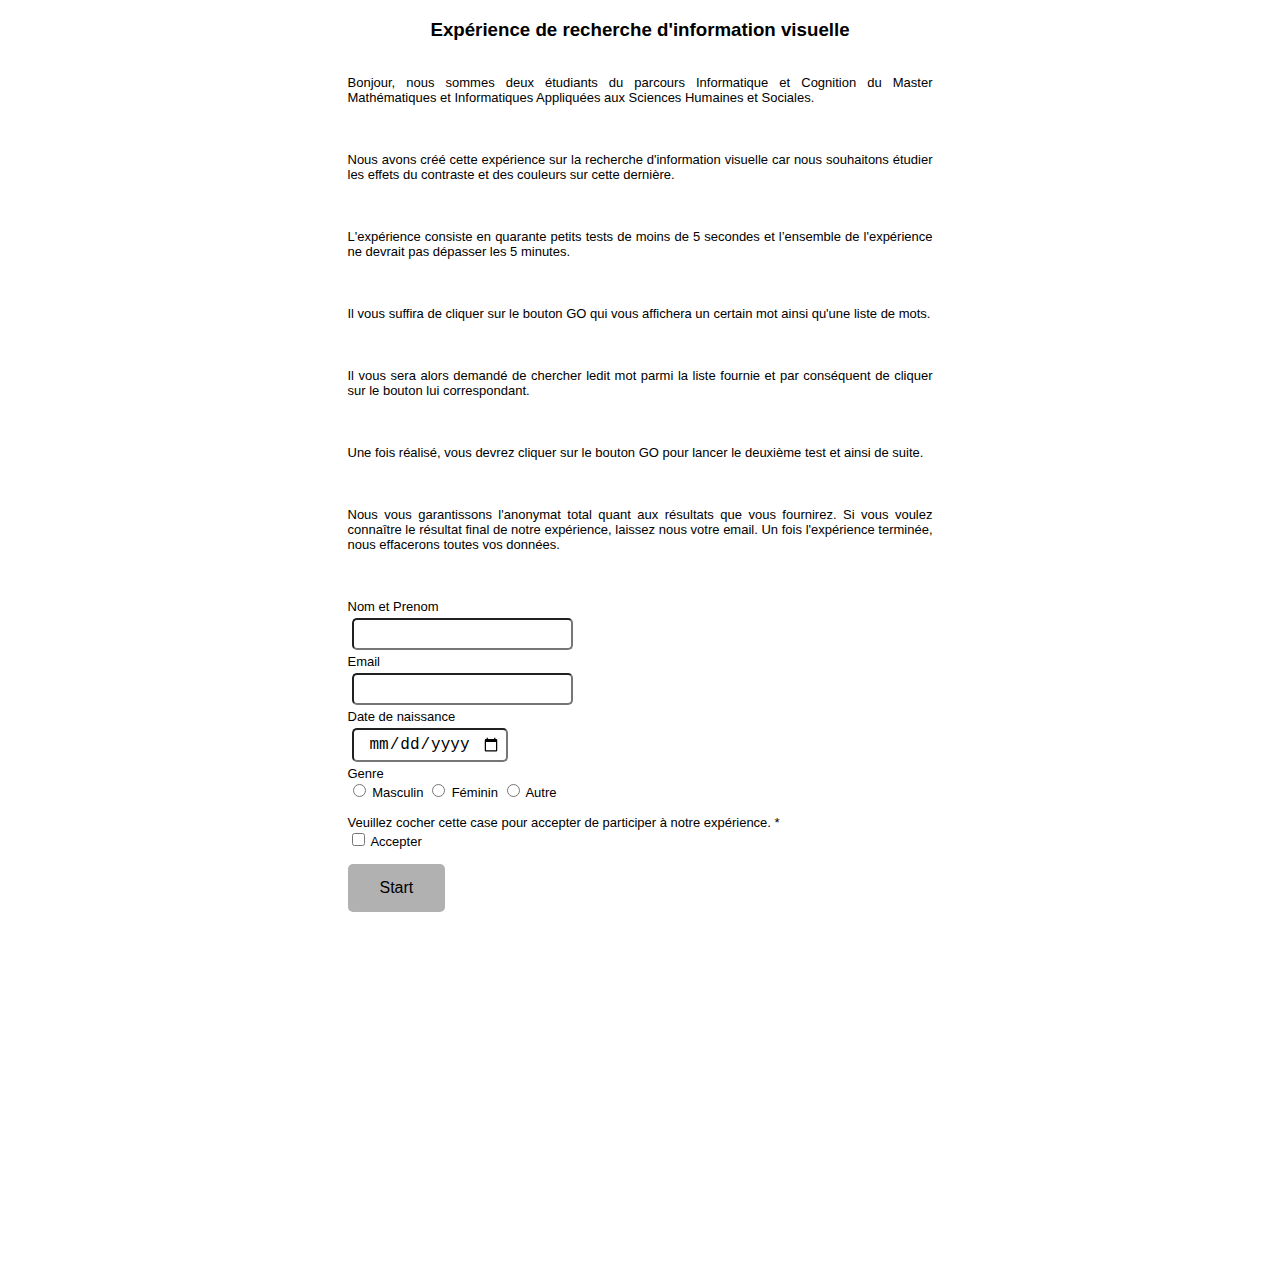
==== index.html @ cf717238 "Merge commit 'd3029a2c37e9aa61642c0e2bbcb9a31b16660d87' into HEAD" ====
<!DOCTYPE html>
<html>
  <head>
    <meta charset="utf-8" />
    <title>EXP</title>
    <link rel="stylesheet" href="style2.css" />
    <script src="exp.js"></script>
  </head>
  <body>
    <div class="intro" id="intro">
      <h3>Expérience de recherche d'information visuelle</h3>

      <p class="body">
        Bonjour, nous sommes deux étudiants du parcours Informatique et
        Cognition du Master Mathématiques et Informatiques Appliquées aux
        Sciences Humaines et Sociales.
      </p>

      <p class="body">
        Nous avons créé cette expérience sur la recherche d'information visuelle
        car nous souhaitons étudier les effets du contraste et des couleurs sur
        cette dernière.
      </p>

      <p class="body">
        L'expérience consiste en quarante petits tests de moins de 5 secondes et
        l’ensemble de l'expérience ne devrait pas dépasser les 5 minutes.
      </p>

      <p class="body">
        Il vous suffira de cliquer sur le bouton GO qui vous affichera un
        certain mot ainsi qu'une liste de mots.
      </p>

      <p class="body">
        Il vous sera alors demandé de chercher ledit mot parmi la liste fournie
        et par conséquent de cliquer sur le bouton lui correspondant.
      </p>

      <p class="body">
        Une fois réalisé, vous devrez cliquer sur le bouton GO pour lancer
        le deuxième test et ainsi de suite.
      </p>

      <p class="body">
        Nous vous garantissons l'anonymat total quant aux résultats que vous
        fournirez. Si vous voulez connaître le résultat final de notre
        expérience, laissez nous votre email. Un fois l'expérience terminée,
        nous effacerons toutes vos données.
      </p>
      <form id="form">
        <label for="nomPrenom" class="form-text-label">Nom et Prenom</label>
        <br />
        <input
          type="text"
          class="form"
          name="nomPrenom"
          access="false"
          id="nomPrenom"
        />
        <br />
        <label for="email" class="form-text-label">Email</label>
        <br />
        <input
          type="email"
          class="form"
          name="email"
          access="false"
          id="email"
        />
        <br />
        <label for="naiss" class="form-date-label">Date de naissance</label>
        <br />
        <input
          type="date"
          class="naiss"
          name="naiss"
          access="false"
          id="naiss"
        />
        <br />
        <label for="Sexe" class="form-radio-group-label">Genre</label>
        <br />
        <input
          name="Sexe"
          access="false"
          id="Sexe-0"
          value="masculin"
          type="radio"
        />
        <label for="Sexe-0">Masculin</label>
        <input
          name="Sexe"
          access="false"
          id="Sexe-1"
          value="feminin"
          type="radio"
        />
        <label for="Sexe-1">Féminin</label>
        <input
          name="Sexe"
          access="false"
          id="Sexe-2"
          value="autre"
          type="radio"
        />
        <label for="Sexe-2">Autre</label>
        <br />
        <br />
        <label for="checkbox" class="formbuilder-checkbox-group-label"
          >Veuillez cocher cette case pour accepter de participer à notre
          expérience. <span class="formbuilder-required">*</span></label
        >
        <br />
        <input
          name="checkbox"
          access="false"
          id="checkbox"
          aria-required="true"
          value="accept"
          type="checkbox"
        />
        <label for="checkbox">Accepter</label>
        <br />
        <br />
        <input
          class="start"
          onClick="clickListener()"
          type="button"
          value="Start"
        />
      </form>
    </div>

    <div class="content" id="content">
      <script>
        document.write(
          "<input class='counter' id='11' readonly='readonly' value ='0/40' />"
        );
      </script>
      <br />
      <input
        class="go_btn"
        onClick="clickListener()"
        type="button"
        id="12"
        value="Go"
      />
      <p id="texte1" visibility="hidden">Trouvez le mot:</p>
      <script>
        document.getElementById("texte1").textContent =
          "Cliquez sur le bouton GO pour démarrer l'expérience";
      </script>
      <h2 id="motATrouver"></h2>
      <script>
        for (let pas = 0; pas < 10; pas++) {
          document.write(
            "<input class ='" +
              tabrep[0] +
              "' onClick='clickListener()' type='button' id='" +
              pas +
              "' value='' />"
          );

          document.getElementById(pas).style.visibility = "hidden";
        }
      </script>
    </div>
  </body>
</html>
---- style2.css ----
body {
  background-color: white;
  max-width: 45em;
  text-align: center;
  margin: 15px;
  margin-left: auto;
  margin-right: auto;
  font-family: Verdana, Geneva, Tahoma, sans-serif;
}

form {
  font-size: 13px;
  color: #000;
  padding: 1rem 10px;
  background-color: white;
  max-width: 45em;
  text-align: justify;
  margin: 15px;
  margin-left: auto;
  margin-right: auto;
  font-family: Verdana, Geneva, Tahoma, sans-serif;
}

p {
  font-size: 13px;
  color: #000;
  padding: 1rem 10px;
  background-color: white;
  max-width: 45em;
  text-align: center;
  margin: 15px;
  margin-left: auto;
  margin-right: auto;
  font-family: Verdana, Geneva, Tahoma, sans-serif;
}
p.body {
  text-align: justify;
}

h2 {
  margin-bottom: 50px;
}
.bouton {
  border: none;
  color: black; /*#dd0;*/
  padding: 15px 32px;
  text-align: center;
  text-decoration: none;
  display: inline-block;
  font-size: 13px;
  width: 120px;
}

input.counter {
  border-radius: 5px;
  padding: 15px;
  margin: 4px;
  text-align: center;
  display: inline-block;
  font-size: 16px;
}

#nomPrenom, #email, #naiss {
  border-radius: 5px;
  padding: 5px;
  margin: 4px;
  text-align: center;
  display: inline-block;
  font-size: 16px;
}

.start {
  border-radius: 5px;
  background-color: #b1b1b1;
  border: none;
  color: #000;
  padding: 15px 32px;
  text-align: center;
  text-decoration: none;
  display: inline-block;
  font-size: 16px;
}

.content {
  max-width: 100%;
  margin: auto;
  padding-top: 100px;
  visibility: hidden;
}

.close {
  position: absolute;
  right: 32px;
  top: 32px;
  width: 32px;
  height: 32px;
  opacity: 0.3;
}
.close:hover {
  opacity: 1;
}
.close:before,
.close:after {
  position: absolute;
  left: 15px;
  content: " ";
  height: 33px;
  width: 2px;
  background-color: #333;
}
.close:before {
  transform: rotate(45deg);
}
.close:after {
  transform: rotate(-45deg);
}

.bt.gc-j {
  border: none;
  border-radius: 0.25rem;
  color: #777700; /*#dd0;*/
  background-color: #888888;
  padding: 1rem 10px;
  margin: 5px;
  text-align: center;
  text-decoration: none;
  display: inline-block;
  font-size: 13px;
  width: 120px;
}
.bt.gc-b {
  border: none;
  border-radius: 0.25rem;
  color: #0000ee; /*#dd0;*/
  background-color: #888888;
  padding: 1rem 10px;
  margin: 5px;
  text-align: center;
  text-decoration: none;
  display: inline-block;
  font-size: 13px;
  width: 120px;
}

.bt.gf-j {
  border: none;
  border-radius: 0.25rem;
  color: #777700; /*#dd0;*/
  background-color: #333333;
  padding: 1rem 10px;
  margin: 5px;
  text-align: center;
  text-decoration: none;
  display: inline-block;
  font-size: 13px;
  width: 120px;
}
.bt.gf-b {
  border: none;
  border-radius: 0.25rem;
  color: #0000ee; /*#dd0;*/
  background-color: #333333;
  padding: 1rem 10px;
  margin: 5px;
  text-align: center;
  text-decoration: none;
  display: inline-block;
  font-size: 13px;
  width: 120px;
}

.nb_etape {
  font-size: 13px;
  color: #000;
  padding: 1rem 10px;
  margin: 5px;
  background-color: white;
  max-width: 45em;
  text-align: center;
  margin: 15px;
  margin-left: auto;
  margin-right: auto;
  font-family: Verdana, Geneva, Tahoma, sans-serif;
}
.go_btn {
  border: none;
  border-radius: 0.25rem;
  color: white; /*#dd0;*/
  background-color: red;
  padding: 1rem 10px;
  margin: 5px;
  text-align: center;
  text-decoration: none;
  display: inline-block;
  font-size: 13px;
  width: 120px;
}
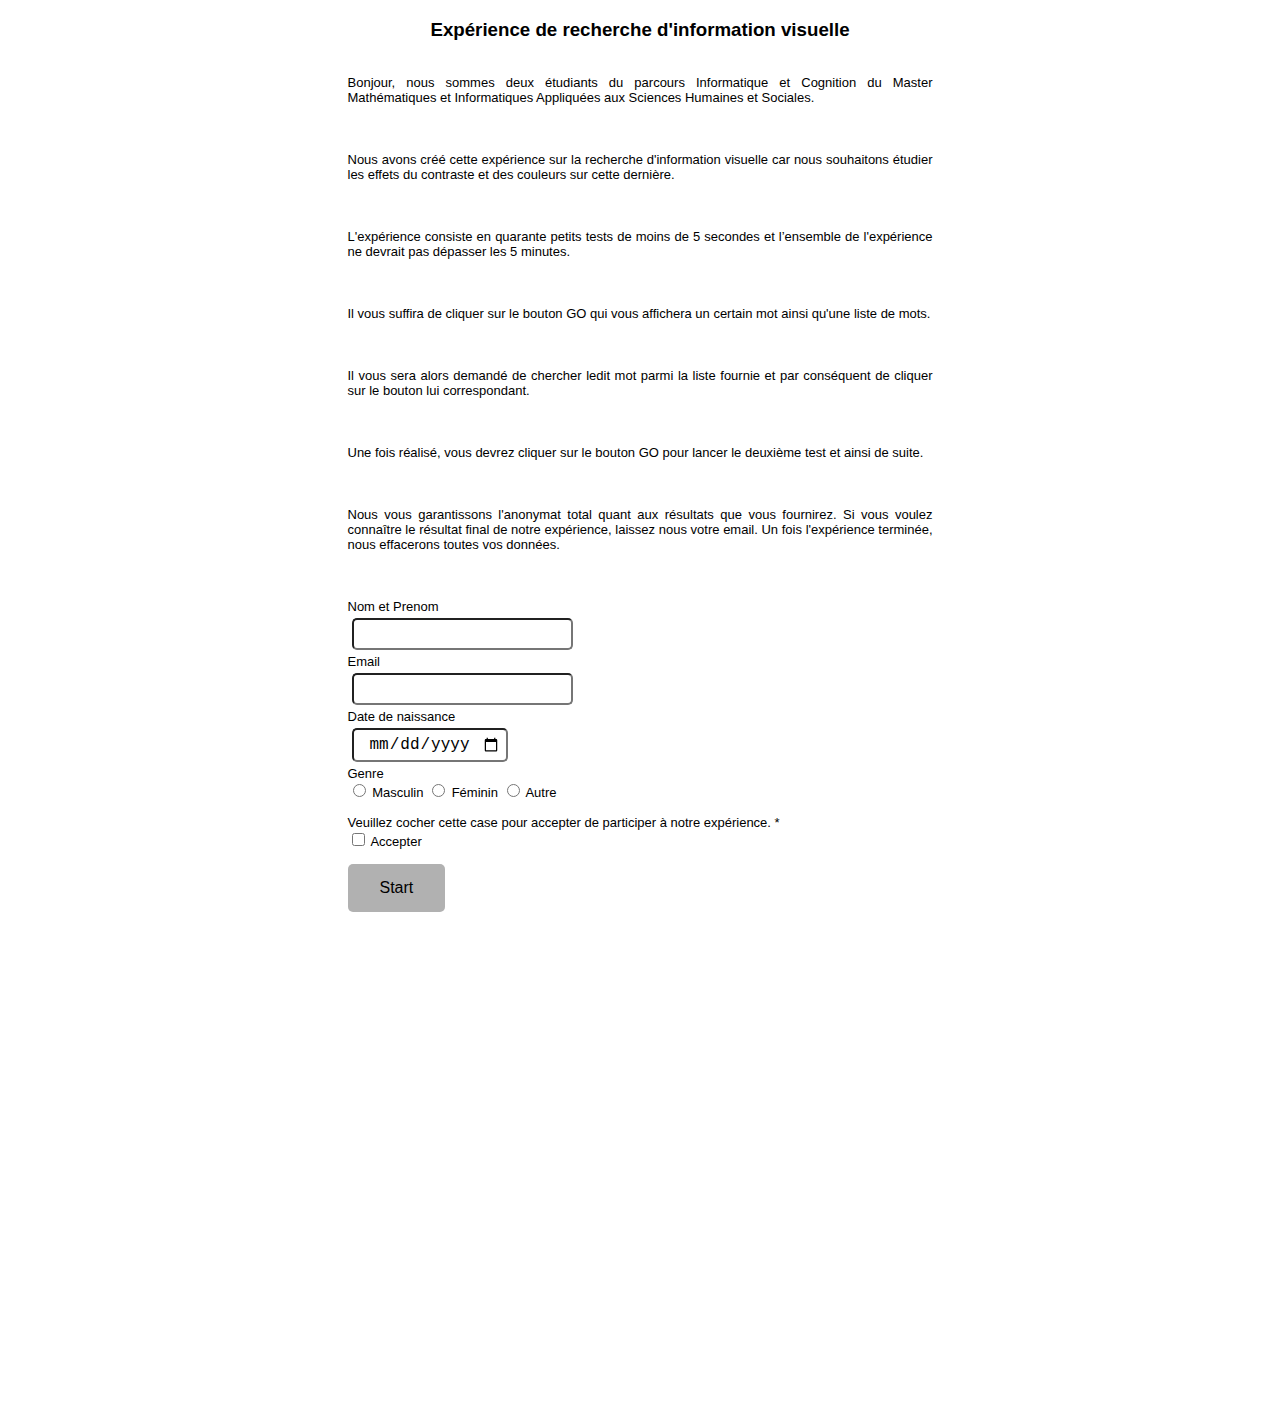
==== commit 55eb0ccc: "test V2" ====
--- a/index.html
+++ b/index.html
@@ -1,170 +1,170 @@
-<!DOCTYPE html>
-<html>
-  <head>
-    <meta charset="utf-8" />
-    <title>EXP</title>
-    <link rel="stylesheet" href="style2.css" />
-    <script src="exp.js"></script>
-  </head>
-  <body>
-    <div class="intro" id="intro">
-      <h3>Expérience de recherche d'information visuelle</h3>
-
-      <p class="body">
-        Bonjour, nous sommes deux étudiants du parcours Informatique et
-        Cognition du Master Mathématiques et Informatiques Appliquées aux
-        Sciences Humaines et Sociales.
-      </p>
-
-      <p class="body">
-        Nous avons créé cette expérience sur la recherche d'information visuelle
-        car nous souhaitons étudier les effets du contraste et des couleurs sur
-        cette dernière.
-      </p>
-
-      <p class="body">
-        L'expérience consiste en quarante petits tests de moins de 5 secondes et
-        l’ensemble de l'expérience ne devrait pas dépasser les 5 minutes.
-      </p>
-
-      <p class="body">
-        Il vous suffira de cliquer sur le bouton GO qui vous affichera un
-        certain mot ainsi qu'une liste de mots.
-      </p>
-
-      <p class="body">
-        Il vous sera alors demandé de chercher ledit mot parmi la liste fournie
-        et par conséquent de cliquer sur le bouton lui correspondant.
-      </p>
-
-      <p class="body">
-        Une fois réalisé, vous devrez cliquer sur le bouton GO pour lancer
-        le deuxième test et ainsi de suite.
-      </p>
-
-      <p class="body">
-        Nous vous garantissons l'anonymat total quant aux résultats que vous
-        fournirez. Si vous voulez connaître le résultat final de notre
-        expérience, laissez nous votre email. Un fois l'expérience terminée,
-        nous effacerons toutes vos données.
-      </p>
-      <form id="form">
-        <label for="nomPrenom" class="form-text-label">Nom et Prenom</label>
-        <br />
-        <input
-          type="text"
-          class="form"
-          name="nomPrenom"
-          access="false"
-          id="nomPrenom"
-        />
-        <br />
-        <label for="email" class="form-text-label">Email</label>
-        <br />
-        <input
-          type="email"
-          class="form"
-          name="email"
-          access="false"
-          id="email"
-        />
-        <br />
-        <label for="naiss" class="form-date-label">Date de naissance</label>
-        <br />
-        <input
-          type="date"
-          class="naiss"
-          name="naiss"
-          access="false"
-          id="naiss"
-        />
-        <br />
-        <label for="Sexe" class="form-radio-group-label">Genre</label>
-        <br />
-        <input
-          name="Sexe"
-          access="false"
-          id="Sexe-0"
-          value="masculin"
-          type="radio"
-        />
-        <label for="Sexe-0">Masculin</label>
-        <input
-          name="Sexe"
-          access="false"
-          id="Sexe-1"
-          value="feminin"
-          type="radio"
-        />
-        <label for="Sexe-1">Féminin</label>
-        <input
-          name="Sexe"
-          access="false"
-          id="Sexe-2"
-          value="autre"
-          type="radio"
-        />
-        <label for="Sexe-2">Autre</label>
-        <br />
-        <br />
-        <label for="checkbox" class="formbuilder-checkbox-group-label"
-          >Veuillez cocher cette case pour accepter de participer à notre
-          expérience. <span class="formbuilder-required">*</span></label
-        >
-        <br />
-        <input
-          name="checkbox"
-          access="false"
-          id="checkbox"
-          aria-required="true"
-          value="accept"
-          type="checkbox"
-        />
-        <label for="checkbox">Accepter</label>
-        <br />
-        <br />
-        <input
-          class="start"
-          onClick="clickListener()"
-          type="button"
-          value="Start"
-        />
-      </form>
-    </div>
-
-    <div class="content" id="content">
-      <script>
-        document.write(
-          "<input class='counter' id='11' readonly='readonly' value ='0/40' />"
-        );
-      </script>
-      <br />
-      <input
-        class="go_btn"
-        onClick="clickListener()"
-        type="button"
-        id="12"
-        value="Go"
-      />
-      <p id="texte1" visibility="hidden">Trouvez le mot:</p>
-      <script>
-        document.getElementById("texte1").textContent =
-          "Cliquez sur le bouton GO pour démarrer l'expérience";
-      </script>
-      <h2 id="motATrouver"></h2>
-      <script>
-        for (let pas = 0; pas < 10; pas++) {
-          document.write(
-            "<input class ='" +
-              tabrep[0] +
-              "' onClick='clickListener()' type='button' id='" +
-              pas +
-              "' value='' />"
-          );
-
-          document.getElementById(pas).style.visibility = "hidden";
-        }
-      </script>
-    </div>
-  </body>
-</html>
+<!DOCTYPE html>
+<html>
+  <head>
+    <meta charset="utf-8" />
+    <title>EXP</title>
+    <link rel="stylesheet" href="style2.css" />
+    <script src="exp.js"></script>
+  </head>
+  <body>
+    <div class="intro" id="intro">
+      <h3>Expérience de recherche d'information visuelle</h3>
+
+      <p class="body">
+        Bonjour, nous sommes deux étudiants du parcours Informatique et
+        Cognition du Master Mathématiques et Informatiques Appliquées aux
+        Sciences Humaines et Sociales.
+      </p>
+
+      <p class="body">
+        Nous avons créé cette expérience sur la recherche d'information visuelle
+        car nous souhaitons étudier les effets du contraste et des couleurs sur
+        cette dernière.
+      </p>
+
+      <p class="body">
+        L'expérience consiste en quarante petits tests de moins de 5 secondes et
+        l’ensemble de l'expérience ne devrait pas dépasser les 5 minutes.
+      </p>
+
+      <p class="body">
+        Il vous suffira de cliquer sur le bouton GO qui vous affichera un
+        certain mot ainsi qu'une liste de mots.
+      </p>
+
+      <p class="body">
+        Il vous sera alors demandé de chercher ledit mot parmi la liste fournie
+        et par conséquent de cliquer sur le bouton lui correspondant.
+      </p>
+
+      <p class="body">
+        Une fois réalisé, vous devrez cliquer sur le bouton GO pour lancer
+        le deuxième test et ainsi de suite.
+      </p>
+
+      <p class="body">
+        Nous vous garantissons l'anonymat total quant aux résultats que vous
+        fournirez. Si vous voulez connaître le résultat final de notre
+        expérience, laissez nous votre email. Un fois l'expérience terminée,
+        nous effacerons toutes vos données.
+      </p>
+      <form id="form">
+        <label for="nomPrenom" class="form-text-label">Nom et Prenom</label>
+        <br />
+        <input
+          type="text"
+          class="form"
+          name="nomPrenom"
+          access="false"
+          id="nomPrenom"
+        />
+        <br />
+        <label for="email" class="form-text-label">Email</label>
+        <br />
+        <input
+          type="email"
+          class="form"
+          name="email"
+          access="false"
+          id="email"
+        />
+        <br />
+        <label for="naiss" class="form-date-label">Date de naissance</label>
+        <br />
+        <input
+          type="date"
+          class="naiss"
+          name="naiss"
+          access="false"
+          id="naiss"
+        />
+        <br />
+        <label for="Sexe" class="form-radio-group-label">Genre</label>
+        <br />
+        <input
+          name="Sexe"
+          access="false"
+          id="Sexe-0"
+          value="masculin"
+          type="radio"
+        />
+        <label for="Sexe-0">Masculin</label>
+        <input
+          name="Sexe"
+          access="false"
+          id="Sexe-1"
+          value="feminin"
+          type="radio"
+        />
+        <label for="Sexe-1">Féminin</label>
+        <input
+          name="Sexe"
+          access="false"
+          id="Sexe-2"
+          value="autre"
+          type="radio"
+        />
+        <label for="Sexe-2">Autre</label>
+        <br />
+        <br />
+        <label for="checkbox" class="formbuilder-checkbox-group-label"
+          >Veuillez cocher cette case pour accepter de participer à notre
+          expérience. <span class="formbuilder-required">*</span></label
+        >
+        <br />
+        <input
+          name="checkbox"
+          access="false"
+          id="checkbox"
+          aria-required="true"
+          value="accept"
+          type="checkbox"
+        />
+        <label for="checkbox">Accepter</label>
+        <br />
+        <br />
+        <input
+          class="start"
+          onClick="clickListener()"
+          type="button"
+          value="Start"
+        />
+      </form>
+    </div>
+
+    <div class="content" id="content">
+      <script>
+        document.write(
+          "<input class='counter' id='11' readonly='readonly' value ='0/40' />"
+        );
+      </script>
+      <br />
+      <input
+        class="go_btn"
+        onClick="clickListener()"
+        type="button"
+        id="12"
+        value="Go"
+      />
+      <p id="texte1" visibility="hidden">Trouvez le mot:</p>
+      <script>
+        document.getElementById("texte1").textContent =
+          "Cliquez sur le bouton GO pour démarrer l'expérience";
+      </script>
+      <h2 id="motATrouver"></h2>
+      <script>
+        for (let pas = 0; pas < 10; pas++) {
+          document.write(
+            "<input class ='" +
+              tabrep[0] +
+              "' onClick='clickListener()' type='button' id='" +
+              pas +
+              "' value='' />"
+          );
+
+          document.getElementById(pas).style.visibility = "hidden";
+        }
+      </script>
+    </div>
+  </body>
+</html>
--- a/style2.css
+++ b/style2.css
@@ -114,6 +114,11 @@
 .close:after {
   transform: rotate(-45deg);
 }
+/* 
+.bt {
+  color: #ffffff !important;
+  background-color: #333 !important;
+} */
 
 .bt.gc-j {
   border: none;
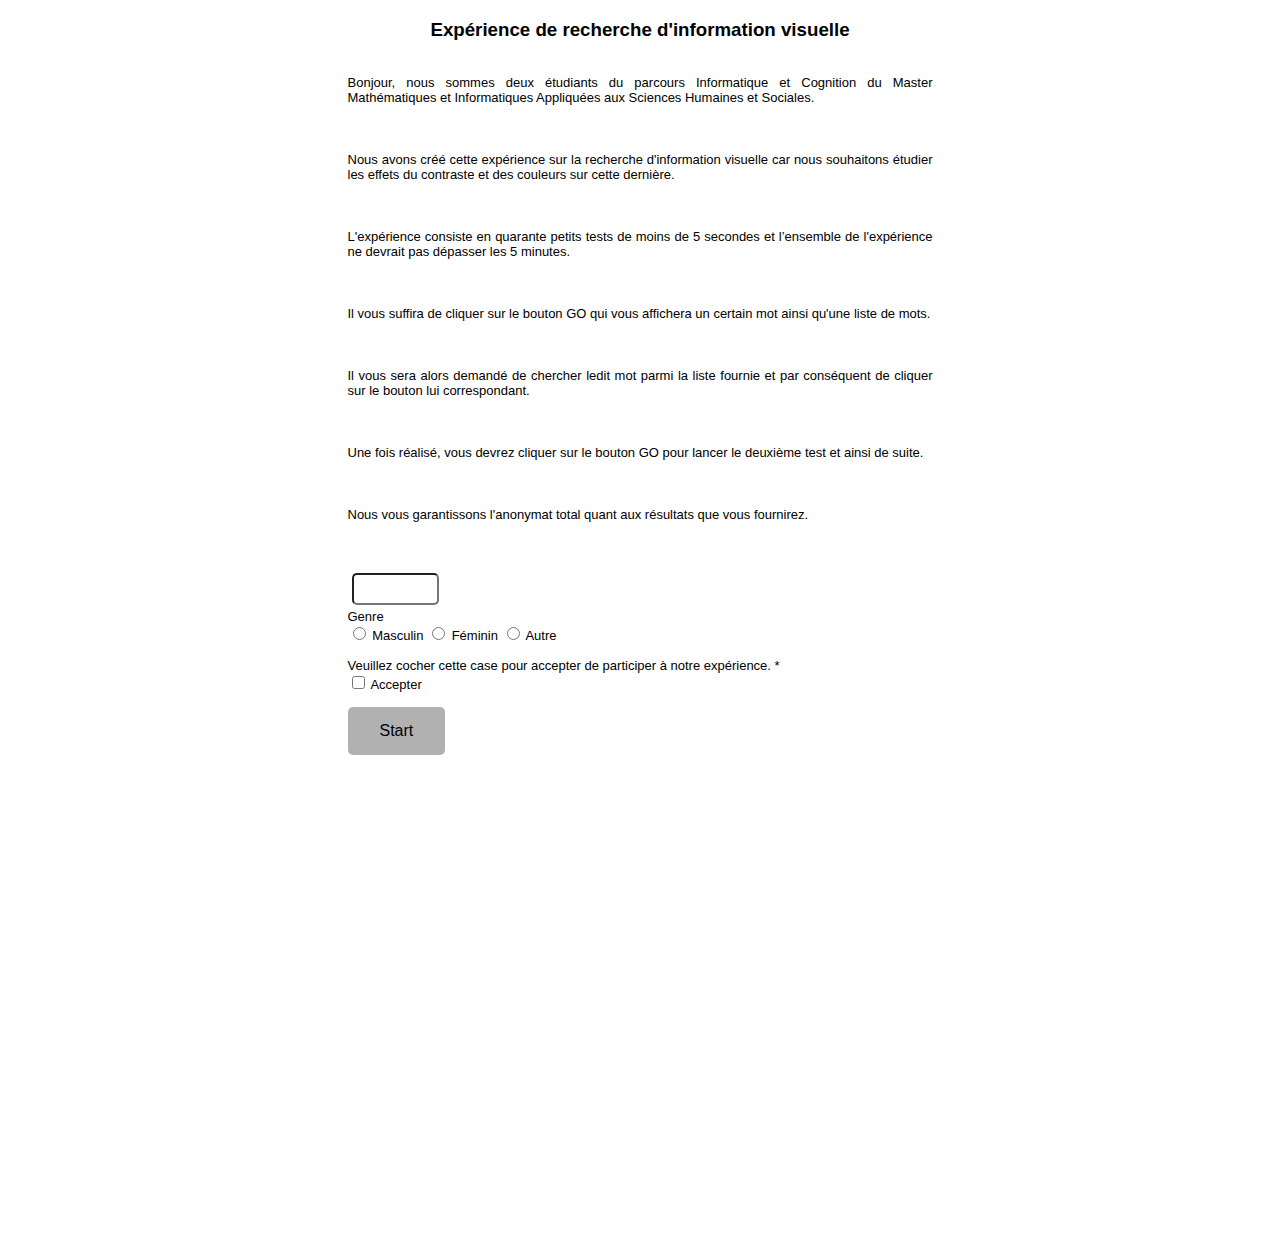
==== commit c30d7719: "Add files via upload" ====
--- a/index.html
+++ b/index.html
@@ -1,170 +1,150 @@
-<!DOCTYPE html>
-<html>
-  <head>
-    <meta charset="utf-8" />
-    <title>EXP</title>
-    <link rel="stylesheet" href="style2.css" />
-    <script src="exp.js"></script>
-  </head>
-  <body>
-    <div class="intro" id="intro">
-      <h3>Expérience de recherche d'information visuelle</h3>
-
-      <p class="body">
-        Bonjour, nous sommes deux étudiants du parcours Informatique et
-        Cognition du Master Mathématiques et Informatiques Appliquées aux
-        Sciences Humaines et Sociales.
-      </p>
-
-      <p class="body">
-        Nous avons créé cette expérience sur la recherche d'information visuelle
-        car nous souhaitons étudier les effets du contraste et des couleurs sur
-        cette dernière.
-      </p>
-
-      <p class="body">
-        L'expérience consiste en quarante petits tests de moins de 5 secondes et
-        l’ensemble de l'expérience ne devrait pas dépasser les 5 minutes.
-      </p>
-
-      <p class="body">
-        Il vous suffira de cliquer sur le bouton GO qui vous affichera un
-        certain mot ainsi qu'une liste de mots.
-      </p>
-
-      <p class="body">
-        Il vous sera alors demandé de chercher ledit mot parmi la liste fournie
-        et par conséquent de cliquer sur le bouton lui correspondant.
-      </p>
-
-      <p class="body">
-        Une fois réalisé, vous devrez cliquer sur le bouton GO pour lancer
-        le deuxième test et ainsi de suite.
-      </p>
-
-      <p class="body">
-        Nous vous garantissons l'anonymat total quant aux résultats que vous
-        fournirez. Si vous voulez connaître le résultat final de notre
-        expérience, laissez nous votre email. Un fois l'expérience terminée,
-        nous effacerons toutes vos données.
-      </p>
-      <form id="form">
-        <label for="nomPrenom" class="form-text-label">Nom et Prenom</label>
-        <br />
-        <input
-          type="text"
-          class="form"
-          name="nomPrenom"
-          access="false"
-          id="nomPrenom"
-        />
-        <br />
-        <label for="email" class="form-text-label">Email</label>
-        <br />
-        <input
-          type="email"
-          class="form"
-          name="email"
-          access="false"
-          id="email"
-        />
-        <br />
-        <label for="naiss" class="form-date-label">Date de naissance</label>
-        <br />
-        <input
-          type="date"
-          class="naiss"
-          name="naiss"
-          access="false"
-          id="naiss"
-        />
-        <br />
-        <label for="Sexe" class="form-radio-group-label">Genre</label>
-        <br />
-        <input
-          name="Sexe"
-          access="false"
-          id="Sexe-0"
-          value="masculin"
-          type="radio"
-        />
-        <label for="Sexe-0">Masculin</label>
-        <input
-          name="Sexe"
-          access="false"
-          id="Sexe-1"
-          value="feminin"
-          type="radio"
-        />
-        <label for="Sexe-1">Féminin</label>
-        <input
-          name="Sexe"
-          access="false"
-          id="Sexe-2"
-          value="autre"
-          type="radio"
-        />
-        <label for="Sexe-2">Autre</label>
-        <br />
-        <br />
-        <label for="checkbox" class="formbuilder-checkbox-group-label"
-          >Veuillez cocher cette case pour accepter de participer à notre
-          expérience. <span class="formbuilder-required">*</span></label
-        >
-        <br />
-        <input
-          name="checkbox"
-          access="false"
-          id="checkbox"
-          aria-required="true"
-          value="accept"
-          type="checkbox"
-        />
-        <label for="checkbox">Accepter</label>
-        <br />
-        <br />
-        <input
-          class="start"
-          onClick="clickListener()"
-          type="button"
-          value="Start"
-        />
-      </form>
-    </div>
-
-    <div class="content" id="content">
-      <script>
-        document.write(
-          "<input class='counter' id='11' readonly='readonly' value ='0/40' />"
-        );
-      </script>
-      <br />
-      <input
-        class="go_btn"
-        onClick="clickListener()"
-        type="button"
-        id="12"
-        value="Go"
-      />
-      <p id="texte1" visibility="hidden">Trouvez le mot:</p>
-      <script>
-        document.getElementById("texte1").textContent =
-          "Cliquez sur le bouton GO pour démarrer l'expérience";
-      </script>
-      <h2 id="motATrouver"></h2>
-      <script>
-        for (let pas = 0; pas < 10; pas++) {
-          document.write(
-            "<input class ='" +
-              tabrep[0] +
-              "' onClick='clickListener()' type='button' id='" +
-              pas +
-              "' value='' />"
-          );
-
-          document.getElementById(pas).style.visibility = "hidden";
-        }
-      </script>
-    </div>
-  </body>
-</html>
+<!DOCTYPE html>
+<html>
+  <head>
+    <meta charset="utf-8" />
+    <title>EXP</title>
+    <link rel="stylesheet" href="style2.css" />
+    <script src="exp.js"></script>
+  </head>
+  <body>
+    <div class="intro" id="intro">
+      <h3>Expérience de recherche d'information visuelle</h3>
+
+      <p class="body">
+        Bonjour, nous sommes deux étudiants du parcours Informatique et
+        Cognition du Master Mathématiques et Informatiques Appliquées aux
+        Sciences Humaines et Sociales.
+      </p>
+
+      <p class="body">
+        Nous avons créé cette expérience sur la recherche d'information visuelle
+        car nous souhaitons étudier les effets du contraste et des couleurs sur
+        cette dernière.
+      </p>
+
+      <p class="body">
+        L'expérience consiste en quarante petits tests de moins de 5 secondes et
+        l’ensemble de l'expérience ne devrait pas dépasser les 5 minutes.
+      </p>
+
+      <p class="body">
+        Il vous suffira de cliquer sur le bouton GO qui vous affichera un
+        certain mot ainsi qu'une liste de mots.
+      </p>
+
+      <p class="body">
+        Il vous sera alors demandé de chercher ledit mot parmi la liste fournie
+        et par conséquent de cliquer sur le bouton lui correspondant.
+      </p>
+
+      <p class="body">
+        Une fois réalisé, vous devrez cliquer sur le bouton GO pour lancer
+        le deuxième test et ainsi de suite.
+      </p>
+
+      <p class="body">
+        Nous vous garantissons l'anonymat total quant aux résultats que vous
+        fournirez. 
+      </p>
+      <form id="form">
+        
+        <input
+          type="number"
+          max="2004"
+          min="1900"
+          step="1"
+          class="naiss"
+          name="naiss"
+          access="false"
+          id="naiss"
+        />
+        <br />
+        <label for="Sexe" class="form-radio-group-label">Genre</label>
+        <br />
+        <input
+          name="Sexe"
+          access="false"
+          id="Sexe-0"
+          value="masculin"
+          type="radio"
+        />
+        <label for="Sexe-0">Masculin</label>
+        <input
+          name="Sexe"
+          access="false"
+          id="Sexe-1"
+          value="feminin"
+          type="radio"
+        />
+        <label for="Sexe-1">Féminin</label>
+        <input
+          name="Sexe"
+          access="false"
+          id="Sexe-2"
+          value="autre"
+          type="radio"
+        />
+        <label for="Sexe-2">Autre</label>
+        <br />
+        <br />
+        <label for="checkbox" class="formbuilder-checkbox-group-label"
+          >Veuillez cocher cette case pour accepter de participer à notre
+          expérience. <span class="formbuilder-required">*</span></label
+        >
+        <br />
+        <input
+          name="checkbox"
+          access="false"
+          id="checkbox"
+          aria-required="true"
+          value="accept"
+          type="checkbox"
+        />
+        <label for="checkbox">Accepter</label>
+        <br />
+        <br />
+        <input
+          class="start"
+          onClick="clickListener()"
+          type="button"
+          value="Start"
+        />
+      </form>
+    </div>
+
+    <div class="content" id="content">
+      <script>
+        document.write(
+          "<input class='counter' id='11' readonly='readonly' value ='0/40' />"
+        );
+      </script>
+      <br />
+      <input
+        class="go_btn"
+        onClick="clickListener()"
+        type="button"
+        id="12"
+        value="Go"
+      />
+      <p id="texte1" visibility="hidden">Trouvez le mot:</p>
+      <script>
+        document.getElementById("texte1").textContent =
+          "Cliquez sur le bouton GO pour démarrer l'expérience";
+      </script>
+      <h2 id="motATrouver"></h2>
+      <script>
+        for (let pas = 0; pas < 10; pas++) {
+          document.write(
+            "<input class ='" +
+              tabrep[0] +
+              "' onClick='clickListener()' type='button' id='" +
+              pas +
+              "' value='' />"
+          );
+
+          document.getElementById(pas).style.visibility = "hidden";
+        }
+      </script>
+    </div>
+  </body>
+</html>
--- a/style2.css
+++ b/style2.css
@@ -130,7 +130,8 @@
   text-align: center;
   text-decoration: none;
   display: inline-block;
-  font-size: 13px;
+  font-size: 16px;
+  font-weight: bold;
   width: 120px;
 }
 .bt.gc-b {
@@ -143,7 +144,8 @@
   text-align: center;
   text-decoration: none;
   display: inline-block;
-  font-size: 13px;
+  font-size: 16px;
+  font-weight: bold;
   width: 120px;
 }
 
@@ -157,7 +159,8 @@
   text-align: center;
   text-decoration: none;
   display: inline-block;
-  font-size: 13px;
+  font-size: 16px;
+  font-weight: bold;
   width: 120px;
 }
 .bt.gf-b {
@@ -170,7 +173,8 @@
   text-align: center;
   text-decoration: none;
   display: inline-block;
-  font-size: 13px;
+  font-size: 16px;
+  font-weight: bold;
   width: 120px;
 }
 
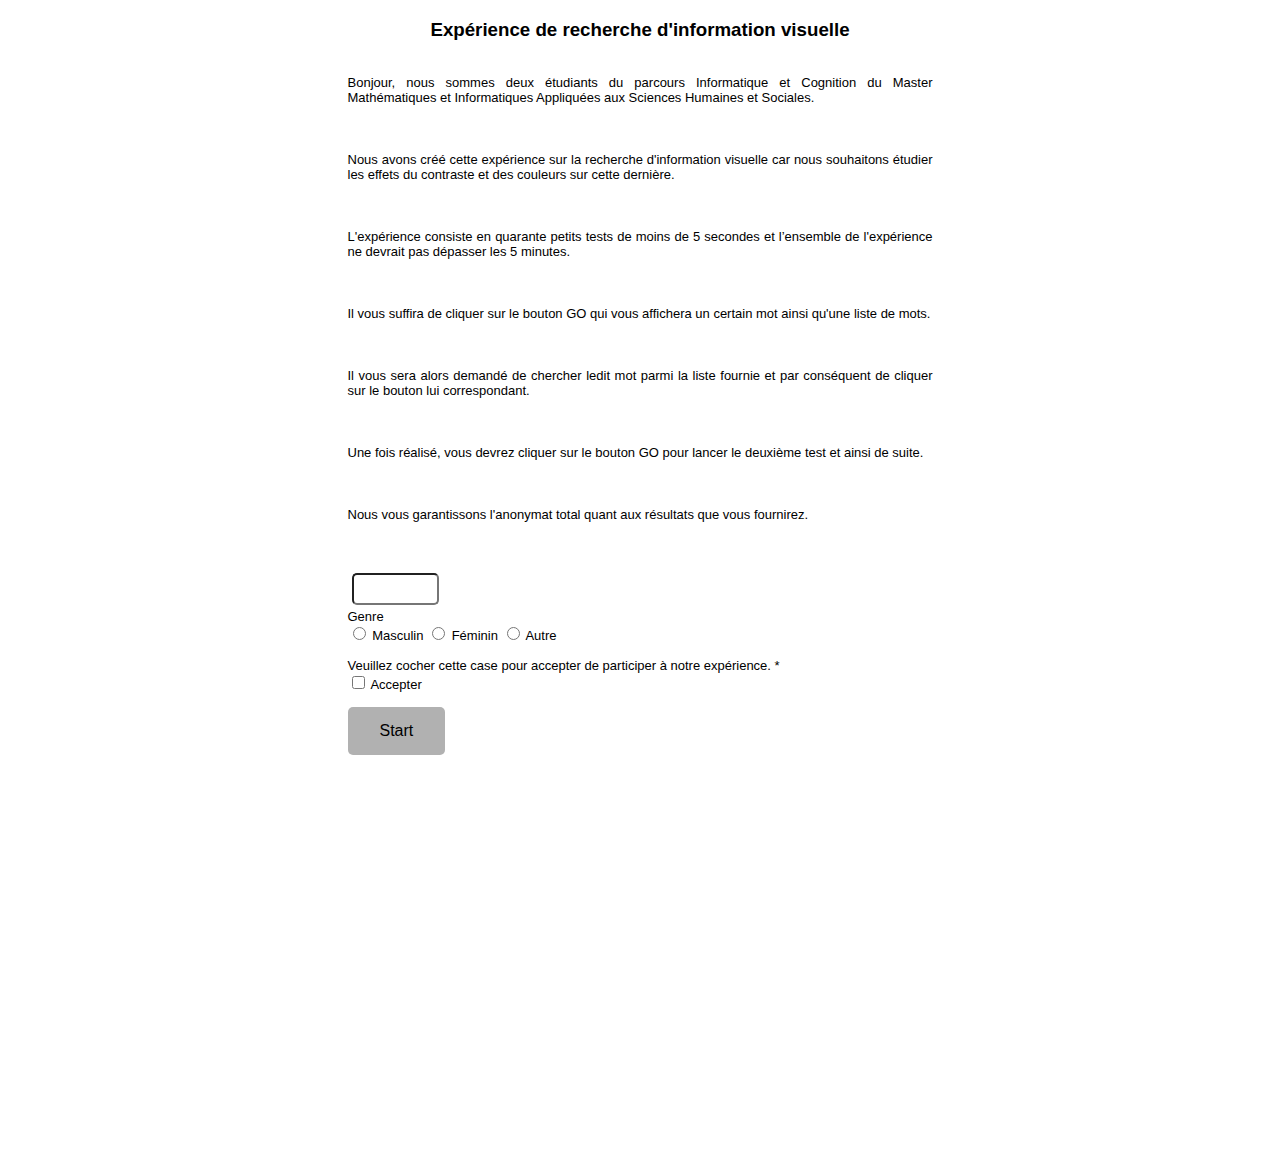
==== commit 271a6e0a: "chque modalite per bouton" ====
--- a/index.html
+++ b/index.html
@@ -57,6 +57,7 @@
           name="naiss"
           access="false"
           id="naiss"
+         
         />
         <br />
         <label for="Sexe" class="form-radio-group-label">Genre</label>
@@ -67,6 +68,7 @@
           id="Sexe-0"
           value="masculin"
           type="radio"
+       
         />
         <label for="Sexe-0">Masculin</label>
         <input
@@ -75,6 +77,7 @@
           id="Sexe-1"
           value="feminin"
           type="radio"
+         
         />
         <label for="Sexe-1">Féminin</label>
         <input
@@ -83,6 +86,7 @@
           id="Sexe-2"
           value="autre"
           type="radio"
+         
         />
         <label for="Sexe-2">Autre</label>
         <br />
@@ -136,7 +140,7 @@
         for (let pas = 0; pas < 10; pas++) {
           document.write(
             "<input class ='" +
-              tabrep[0] +
+              newTabrep[0] +
               "' onClick='clickListener()' type='button' id='" +
               pas +
               "' value='' />"
--- a/style2.css
+++ b/style2.css
@@ -120,7 +120,7 @@
   background-color: #333 !important;
 } */
 
-.bt.gc-j {
+.gc-j {
   border: none;
   border-radius: 0.25rem;
   color: #777700; /*#dd0;*/
@@ -134,7 +134,7 @@
   font-weight: bold;
   width: 120px;
 }
-.bt.gc-b {
+.gc-b {
   border: none;
   border-radius: 0.25rem;
   color: #0000ee; /*#dd0;*/
@@ -149,7 +149,7 @@
   width: 120px;
 }
 
-.bt.gf-j {
+.gf-j {
   border: none;
   border-radius: 0.25rem;
   color: #777700; /*#dd0;*/
@@ -163,7 +163,7 @@
   font-weight: bold;
   width: 120px;
 }
-.bt.gf-b {
+.gf-b {
   border: none;
   border-radius: 0.25rem;
   color: #0000ee; /*#dd0;*/
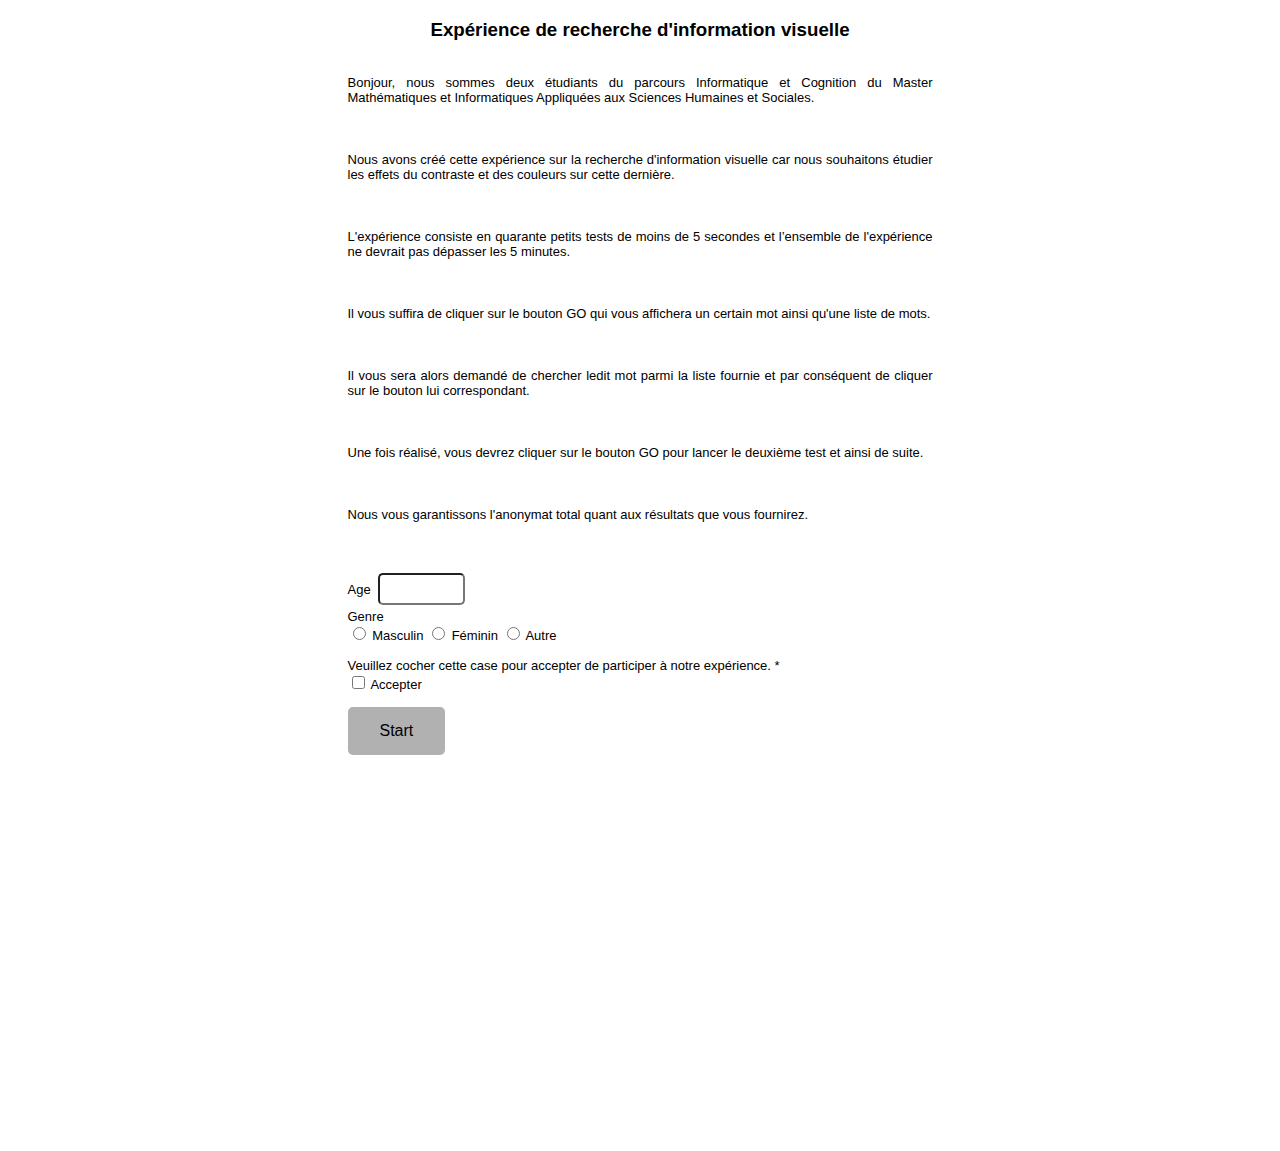
==== commit 115efd38: "age" ====
--- a/index.html
+++ b/index.html
@@ -7,6 +7,50 @@
     <script src="exp.js"></script>
   </head>
   <body>
+    <script type="text/javascript">
+      function getWindowHeight() {
+        var windowHeight = 0;
+        if (typeof window.innerHeight == "number") {
+          windowHeight = window.innerHeight;
+        } else {
+          if (
+            document.documentElement &&
+            document.documentElement.clientHeight
+          ) {
+            windowHeight = document.documentElement.clientHeight;
+          } else {
+            if (document.body && document.body.clientHeight) {
+              windowHeight = document.body.clientHeight;
+            }
+          }
+        }
+        return windowHeight;
+      }
+      function getWindowWidth() {
+        var windowWidth = 0;
+        if (typeof window.innerWidth == "number") {
+          windowWidth = window.innerWidth;
+        } else {
+          if (
+            document.documentElement &&
+            document.documentElement.clientWidth
+          ) {
+            windowWidth = document.documentElement.clientWidth;
+          } else {
+            if (document.body && document.body.clientWidth) {
+              windowWidth = document.body.clientWidth;
+            }
+          }
+        }
+        return windowWidth;
+      }
+      infos = navigator.userAgent;
+      ny = getWindowHeight();
+      nx = getWindowWidth();
+      // enlever l'alert
+      alert("taille nx " + nx + " ny " + ny + "infos :" + infos);
+      //-->
+    </script>
     <div class="intro" id="intro">
       <h3>Expérience de recherche d'information visuelle</h3>
 
@@ -38,16 +82,18 @@
       </p>
 
       <p class="body">
-        Une fois réalisé, vous devrez cliquer sur le bouton GO pour lancer
-        le deuxième test et ainsi de suite.
+        Une fois réalisé, vous devrez cliquer sur le bouton GO pour lancer le
+        deuxième test et ainsi de suite.
       </p>
 
       <p class="body">
         Nous vous garantissons l'anonymat total quant aux résultats que vous
-        fournirez. 
+        fournirez.
       </p>
       <form id="form">
-        
+        <label for="naiss" class="formbuilder-text-label"
+          >Age</label
+        >
         <input
           type="number"
           max="2004"
@@ -57,7 +103,6 @@
           name="naiss"
           access="false"
           id="naiss"
-         
         />
         <br />
         <label for="Sexe" class="form-radio-group-label">Genre</label>
@@ -68,7 +113,6 @@
           id="Sexe-0"
           value="masculin"
           type="radio"
-       
         />
         <label for="Sexe-0">Masculin</label>
         <input
@@ -77,7 +121,6 @@
           id="Sexe-1"
           value="feminin"
           type="radio"
-         
         />
         <label for="Sexe-1">Féminin</label>
         <input
@@ -86,7 +129,6 @@
           id="Sexe-2"
           value="autre"
           type="radio"
-         
         />
         <label for="Sexe-2">Autre</label>
         <br />
